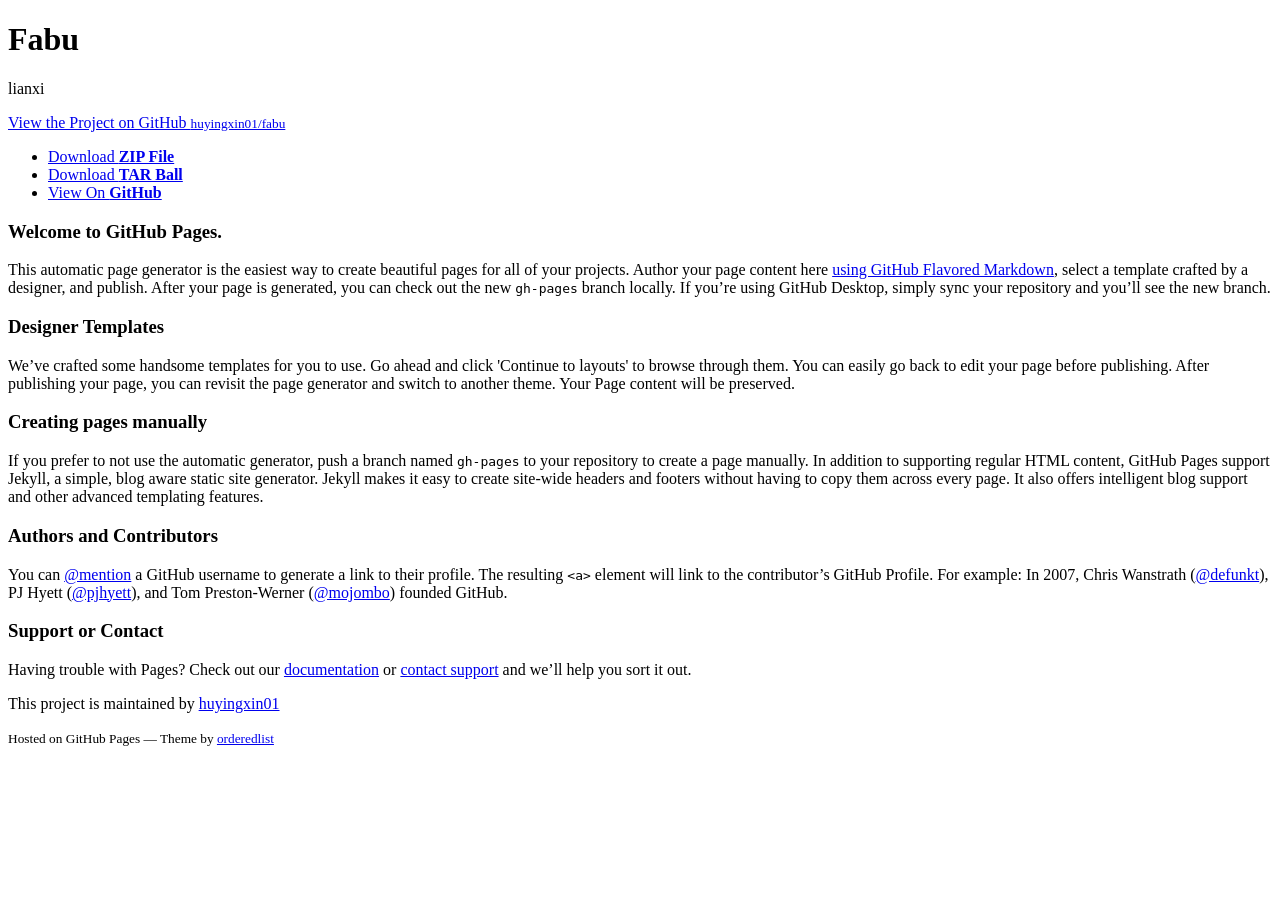
==== index.html @ 95bfdbec "Create gh-pages branch via GitHub" ====
<!doctype html>
<html>
  <head>
    <meta charset="utf-8">
    <meta http-equiv="X-UA-Compatible" content="chrome=1">
    <title>Fabu by huyingxin01</title>

    <link rel="stylesheet" href="stylesheets/styles.css">
    <link rel="stylesheet" href="stylesheets/github-light.css">
    <meta name="viewport" content="width=device-width">
    <!--[if lt IE 9]>
    <script src="//html5shiv.googlecode.com/svn/trunk/html5.js"></script>
    <![endif]-->
  </head>
  <body>
    <div class="wrapper">
      <header>
        <h1>Fabu</h1>
        <p>lianxi</p>

        <p class="view"><a href="https://github.com/huyingxin01/fabu">View the Project on GitHub <small>huyingxin01/fabu</small></a></p>


        <ul>
          <li><a href="https://github.com/huyingxin01/fabu/zipball/master">Download <strong>ZIP File</strong></a></li>
          <li><a href="https://github.com/huyingxin01/fabu/tarball/master">Download <strong>TAR Ball</strong></a></li>
          <li><a href="https://github.com/huyingxin01/fabu">View On <strong>GitHub</strong></a></li>
        </ul>
      </header>
      <section>
        <h3>
<a id="welcome-to-github-pages" class="anchor" href="#welcome-to-github-pages" aria-hidden="true"><span aria-hidden="true" class="octicon octicon-link"></span></a>Welcome to GitHub Pages.</h3>

<p>This automatic page generator is the easiest way to create beautiful pages for all of your projects. Author your page content here <a href="https://guides.github.com/features/mastering-markdown/">using GitHub Flavored Markdown</a>, select a template crafted by a designer, and publish. After your page is generated, you can check out the new <code>gh-pages</code> branch locally. If you’re using GitHub Desktop, simply sync your repository and you’ll see the new branch.</p>

<h3>
<a id="designer-templates" class="anchor" href="#designer-templates" aria-hidden="true"><span aria-hidden="true" class="octicon octicon-link"></span></a>Designer Templates</h3>

<p>We’ve crafted some handsome templates for you to use. Go ahead and click 'Continue to layouts' to browse through them. You can easily go back to edit your page before publishing. After publishing your page, you can revisit the page generator and switch to another theme. Your Page content will be preserved.</p>

<h3>
<a id="creating-pages-manually" class="anchor" href="#creating-pages-manually" aria-hidden="true"><span aria-hidden="true" class="octicon octicon-link"></span></a>Creating pages manually</h3>

<p>If you prefer to not use the automatic generator, push a branch named <code>gh-pages</code> to your repository to create a page manually. In addition to supporting regular HTML content, GitHub Pages support Jekyll, a simple, blog aware static site generator. Jekyll makes it easy to create site-wide headers and footers without having to copy them across every page. It also offers intelligent blog support and other advanced templating features.</p>

<h3>
<a id="authors-and-contributors" class="anchor" href="#authors-and-contributors" aria-hidden="true"><span aria-hidden="true" class="octicon octicon-link"></span></a>Authors and Contributors</h3>

<p>You can <a href="https://help.github.com/articles/basic-writing-and-formatting-syntax/#mentioning-users-and-teams" class="user-mention">@mention</a> a GitHub username to generate a link to their profile. The resulting <code>&lt;a&gt;</code> element will link to the contributor’s GitHub Profile. For example: In 2007, Chris Wanstrath (<a href="https://github.com/defunkt" class="user-mention">@defunkt</a>), PJ Hyett (<a href="https://github.com/pjhyett" class="user-mention">@pjhyett</a>), and Tom Preston-Werner (<a href="https://github.com/mojombo" class="user-mention">@mojombo</a>) founded GitHub.</p>

<h3>
<a id="support-or-contact" class="anchor" href="#support-or-contact" aria-hidden="true"><span aria-hidden="true" class="octicon octicon-link"></span></a>Support or Contact</h3>

<p>Having trouble with Pages? Check out our <a href="https://help.github.com/pages">documentation</a> or <a href="https://github.com/contact">contact support</a> and we’ll help you sort it out.</p>
      </section>
      <footer>
        <p>This project is maintained by <a href="https://github.com/huyingxin01">huyingxin01</a></p>
        <p><small>Hosted on GitHub Pages &mdash; Theme by <a href="https://github.com/orderedlist">orderedlist</a></small></p>
      </footer>
    </div>
    <script src="javascripts/scale.fix.js"></script>
    
  </body>
</html>
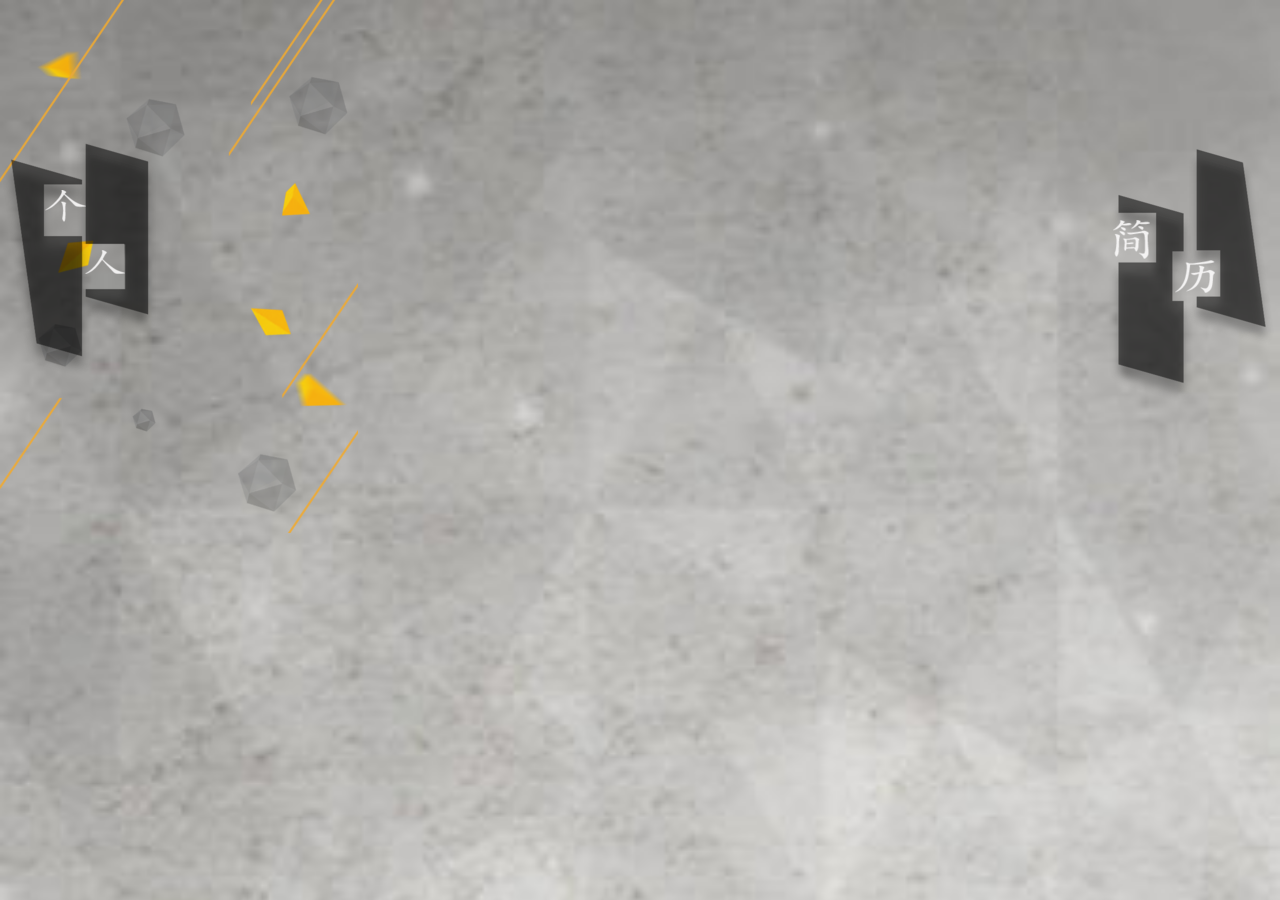
==== commit d083b6e8: "00" ====
--- a/index.html
+++ b/index.html
@@ -1,64 +1,84 @@
-<!doctype html>
+<!DOCTYPE html>
 <html>
-  <head>
-    <meta charset="utf-8">
-    <meta http-equiv="X-UA-Compatible" content="chrome=1">
-    <title>Fabu by huyingxin01</title>
+<head>
+    <meta charset="UTF-8">
+    <meta name="viewport"
+          content="width=device-width, user-scalable=no, initial-scale=1.0, maximum-scale=1.0, minimum-scale=1.0"/>
+    <meta name="format-detection" content="telephone=no"/>
+    <meta name="apple-mobile-web-app-capable" content="yes"/>
+    <meta name="apple-mobile-web-app-status-bar-style" content="black-translucent"/>
+    <title>胡迎鑫</title>
+    <link charset="utf-8" type="text/css" rel="stylesheet" href="css/reset.min.css"/>
+    <link charset="utf-8" type="text/css" rel="stylesheet" href="css/swiper.min.css"/>
+    <link charset="utf-8" type="text/css" rel="stylesheet" href="css/index.css"/>
 
-    <link rel="stylesheet" href="stylesheets/styles.css">
-    <link rel="stylesheet" href="stylesheets/github-light.css">
-    <meta name="viewport" content="width=device-width">
-    <!--[if lt IE 9]>
-    <script src="//html5shiv.googlecode.com/svn/trunk/html5.js"></script>
-    <![endif]-->
-  </head>
-  <body>
-    <div class="wrapper">
-      <header>
-        <h1>Fabu</h1>
-        <p>lianxi</p>
+</head>
+<body>
+<div class="music musicMove" id="music">
+    <audio src="music/Why%20Not%20Me？.mp3" preload="none" loop id="musicAudio"/>
+</div>
 
-        <p class="view"><a href="https://github.com/huyingxin01/fabu">View the Project on GitHub <small>huyingxin01/fabu</small></a></p>
+<section class="swiper-container">
+    <div class="swiper-wrapper">
+        <!--第一屏幕-->
+        <div class="swiper-slide page1">
+            <img src="./img/2.png" alt=""/>
+            <img src="./img/m.3.png" alt=""/>
+            <img src="./img/m.4.png" alt=""/>
+            <img src="./img/m.1.png" alt=""/>
+            <img src="./img/m.2.png" alt=""/>
+            <img src="./img/ge.png" alt=""/>
+            <img src="./img/ren.png" alt=""/>
+            <img src="./img/jian.png" alt=""/>
+            <img src="./img/li.png" alt=""/>
+        </div>
 
+        <!--第二屏幕-->
+        <div class="swiper-slide page2">
+            <img src="./img/2.png" alt=""/>
+            <img src="./img/p6.png" alt=""/>
+            <img src="./img/p4.png" alt=""/>
+            <span>基本信息</span>
+            <span>Essential information</span>
+            <span>姓名：胡迎鑫</span>
+            <span>性别：男</span>
+            <span>年龄：24</span>
+            <span>手机：18231150719</span>
+            <span>地址：北京</span>
+        </div>
+        <!--第三屏-->
+        <div class="swiper-slide page3">
+            <img src="./img/2.png" alt=""/>
+            <span>教育背景</span>
+            <img src="./img/p1.png" alt=""/>
+            <div>2012.09-2015.07 河北冀中职业学院</div>
+            <div>2009.09-2012.07 新东方烹饪学校</div>
+            <div>2006.09-2009.07 蓝翔挖掘机技术学校</div>
+            <div>2003.09-2006.07 LOL战争学院</div>
+        </div>
+        <!--第四屏-->
+        <div class="swiper-slide page4">
+            <img src="./img/2.png" alt=""/>
+            <img src="./img/p9.png" alt=""/>
+            <span>自我评价</span>
+            <img src="./img/p11.png" alt=""/>
+            <img src="./img/k2.png" alt=""/>
+            <img src="./img/k3.png" alt=""/>
+            <img src="./img/k1.png" alt=""/>
+            <img src="./img/k5.png" alt=""/>
+            <img src="./img/k4.png" alt=""/>
+            <li>幽默</li>
+            <li>开朗</li>
+            <li>热心</li>
+            <li>成熟</li>
+            <li>能吃苦</li>
+        </div>
+    </div>
+    <div class="swiper-pagination"></div>
+</section>
 
-        <ul>
-          <li><a href="https://github.com/huyingxin01/fabu/zipball/master">Download <strong>ZIP File</strong></a></li>
-          <li><a href="https://github.com/huyingxin01/fabu/tarball/master">Download <strong>TAR Ball</strong></a></li>
-          <li><a href="https://github.com/huyingxin01/fabu">View On <strong>GitHub</strong></a></li>
-        </ul>
-      </header>
-      <section>
-        <h3>
-<a id="welcome-to-github-pages" class="anchor" href="#welcome-to-github-pages" aria-hidden="true"><span aria-hidden="true" class="octicon octicon-link"></span></a>Welcome to GitHub Pages.</h3>
-
-<p>This automatic page generator is the easiest way to create beautiful pages for all of your projects. Author your page content here <a href="https://guides.github.com/features/mastering-markdown/">using GitHub Flavored Markdown</a>, select a template crafted by a designer, and publish. After your page is generated, you can check out the new <code>gh-pages</code> branch locally. If you’re using GitHub Desktop, simply sync your repository and you’ll see the new branch.</p>
-
-<h3>
-<a id="designer-templates" class="anchor" href="#designer-templates" aria-hidden="true"><span aria-hidden="true" class="octicon octicon-link"></span></a>Designer Templates</h3>
-
-<p>We’ve crafted some handsome templates for you to use. Go ahead and click 'Continue to layouts' to browse through them. You can easily go back to edit your page before publishing. After publishing your page, you can revisit the page generator and switch to another theme. Your Page content will be preserved.</p>
-
-<h3>
-<a id="creating-pages-manually" class="anchor" href="#creating-pages-manually" aria-hidden="true"><span aria-hidden="true" class="octicon octicon-link"></span></a>Creating pages manually</h3>
-
-<p>If you prefer to not use the automatic generator, push a branch named <code>gh-pages</code> to your repository to create a page manually. In addition to supporting regular HTML content, GitHub Pages support Jekyll, a simple, blog aware static site generator. Jekyll makes it easy to create site-wide headers and footers without having to copy them across every page. It also offers intelligent blog support and other advanced templating features.</p>
-
-<h3>
-<a id="authors-and-contributors" class="anchor" href="#authors-and-contributors" aria-hidden="true"><span aria-hidden="true" class="octicon octicon-link"></span></a>Authors and Contributors</h3>
-
-<p>You can <a href="https://help.github.com/articles/basic-writing-and-formatting-syntax/#mentioning-users-and-teams" class="user-mention">@mention</a> a GitHub username to generate a link to their profile. The resulting <code>&lt;a&gt;</code> element will link to the contributor’s GitHub Profile. For example: In 2007, Chris Wanstrath (<a href="https://github.com/defunkt" class="user-mention">@defunkt</a>), PJ Hyett (<a href="https://github.com/pjhyett" class="user-mention">@pjhyett</a>), and Tom Preston-Werner (<a href="https://github.com/mojombo" class="user-mention">@mojombo</a>) founded GitHub.</p>
-
-<h3>
-<a id="support-or-contact" class="anchor" href="#support-or-contact" aria-hidden="true"><span aria-hidden="true" class="octicon octicon-link"></span></a>Support or Contact</h3>
-
-<p>Having trouble with Pages? Check out our <a href="https://help.github.com/pages">documentation</a> or <a href="https://github.com/contact">contact support</a> and we’ll help you sort it out.</p>
-      </section>
-      <footer>
-        <p>This project is maintained by <a href="https://github.com/huyingxin01">huyingxin01</a></p>
-        <p><small>Hosted on GitHub Pages &mdash; Theme by <a href="https://github.com/orderedlist">orderedlist</a></small></p>
-      </footer>
-    </div>
-    <script src="javascripts/scale.fix.js"></script>
-    
-  </body>
-</html>
+<script charset="utf-8" type="text/javascript" src="js/swiper.min.js"></script>
+<script charset="utf-8" type="text/javascript" src="js/fastclick.min.js"></script>
+<script charset="utf-8" type="text/javascript" src="js/index.js"></script>
+</body>
+</html>
--- a/css/index.css
+++ b/css/index.css
@@ -0,0 +1,609 @@
+@charset "utf-8";
+html, body {
+    width: 100%;
+    height: 100%;
+    background: #eee;
+    overflow: hidden;
+}
+
+html {
+    font-size: 100px;
+}
+
+/*--初始化Swiper的样式--*/
+.swiper-container, .swiper-wrapper, .swiper-slide {
+    height: 100%;
+}
+
+/*--音乐--*/
+.music {
+    display: none;
+    position: absolute;
+    top: .2rem;
+    right: .2rem;
+    z-index: 1000;
+    width: .3rem;
+    height: .3rem;
+    background: url("../img/music.svg") no-repeat;
+    background-size: 100% 100%;
+}
+
+.musicMove {
+    -webkit-animation: musicMove .5s linear infinite both;
+    animation: musicMove .5s linear infinite both;
+}
+
+@-webkit-keyframes musicMove {
+    0% {
+        -webkit-transform: rotate(0deg);
+        transform: rotate(0deg);
+    }
+    100% {
+        -webkit-transform: rotate(360deg);
+        transform: rotate(360deg);
+    }
+}
+
+@keyframes musicMove {
+    0% {
+        -webkit-transform: rotate(0deg);
+        transform: rotate(0deg);
+    }
+    100% {
+        -webkit-transform: rotate(360deg);
+        transform: rotate(360deg);
+    }
+}
+
+/*--第一屏幕--*/
+.page1 {
+    position: relative;
+    background: url("../img/1.jpg") no-repeat;
+    background-size: cover;
+}
+
+.page1 img {
+    position: absolute;
+    opacity: 0;
+}
+.page1 img:nth-child(1){
+    opacity: .9;
+}
+.page1 img:nth-child(2) {
+
+    top: 1rem;
+    left: -0.2rem;
+}
+
+.page1 img:nth-child(3) {
+    top: 1.2rem;
+    left: .6rem;
+}
+
+.page1 img:nth-child(4) {
+    top: 1.5rem;
+    right: .7rem;
+}
+
+.page1 img:nth-child(5) {
+    top: 1.1rem;
+    right: -0.1rem;
+}
+/*-----------------------------------*/
+.page1 img:nth-child(6){
+    opacity: 0;
+    top: 1.9rem;
+    left: .45rem;
+}
+.page1 img:nth-child(7){
+    opacity: 0;
+    top: 2.5rem;
+    left: .85rem;
+}
+.page1 img:nth-child(8){
+    opacity: 0;
+    top: 2.2rem;
+    right: 1.3rem;
+}
+.page1 img:nth-child(9){
+    opacity: 0;
+    top: 2.6rem;
+    right: .65rem;
+}
+/*第一屏动画*/
+
+#page1 img:nth-child(2){
+    -webkit-animation: bounceInDown 1s both;
+    animation: bounceInDown 1s both;
+}
+#page1 img:nth-child(3){
+    -webkit-animation: bounceInDown 2s both;
+    animation: bounceInDown 2s both;
+}
+#page1 img:nth-child(4){
+    -webkit-animation: bounceInDown 3s both;
+    animation: bounceInDown 3s both;
+}
+#page1 img:nth-child(5){
+    -webkit-animation: bounceInDown 4s both;
+    animation: bounceInDown 4s both;
+}
+
+/*-------------------------------------------*/
+#page1 img:nth-child(6){
+    -webkit-animation: pulse .5s 2s both;
+    animation: pulse .5s 2s both;
+}
+#page1 img:nth-child(7){
+    -webkit-animation: pulse .5s 2.5s both;
+    animation: pulse .5s 2.5s both;
+}
+#page1 img:nth-child(8){
+    -webkit-animation: pulse .5s 3s both;
+    animation: pulse .5s 3s both;
+}
+#page1 img:nth-child(9){
+    -webkit-animation: pulse .5s 3.5s both;
+    animation: pulse .5s 3.5s both;
+}
+
+
+
+/*--第二屏幕--*/
+.page2 {
+    position: relative;
+    background: url("../img/1.jpg") no-repeat;
+    background-size: cover;
+}
+
+.page2 img,.page2 span{
+
+    position: absolute;
+    opacity: 0;
+}
+.page2 img:nth-child(1){
+    opacity: .9;
+}
+.page2 img:nth-child(2){
+
+    top: 1rem;
+    left: .2rem;
+}
+.page2 img:nth-child(3){
+    bottom: 1rem;
+    right: .1rem;
+}
+.page2 span{
+    font-size: 16px;
+}
+.page2 span:nth-child(4){
+    font-size: 28px;
+    left: .8rem;
+    top: 1.5rem;
+}
+.page2 span:nth-child(5){
+    top: 1.8rem;
+    left: .8rem;
+}
+.page2 span:nth-child(6){
+    top: 2.3rem;
+    left: 1rem;
+}
+.page2 span:nth-child(7){
+    top: 2.6rem;
+    left: 1rem;
+}
+.page2 span:nth-child(8){
+    top: 2.9rem;
+    left: 1rem;
+}
+.page2 span:nth-child(9){
+    top: 3.2rem;
+    left: 1rem;
+}
+.page2 span:nth-child(10){
+    top: 3.5rem;
+    left: 1rem;
+}
+
+/*第二屏动画*/
+#page2 img:nth-child(2){
+    -webkit-animation: bounceInLeft .5s .1s both;
+    animation: bounceInLeft .5s .1s both;
+}
+#page2 img:nth-child(3){
+    -webkit-animation: bounceInRight .5s 4s both;
+    animation: bounceInRight .5s 4s both;
+}
+#page2 span:nth-child(4){
+    -webkit-animation: bounceInLeft .5s .5s both;
+    animation: bounceInLeft .5s .5s both;
+}
+#page2 span:nth-child(5){
+    -webkit-animation: bounceInLeft .5s 1s both;
+    animation: bounceInLeft .5s 1s both;
+}
+#page2 span:nth-child(6){
+    -webkit-animation: bounceInLeft .5s 1.5s both;
+    animation: bounceInLeft .5s 1.5s both;
+}
+#page2 span:nth-child(7){
+    -webkit-animation: bounceInLeft .5s 2s both;
+    animation: bounceInLeft .5s 2s both;
+}
+#page2 span:nth-child(8){
+    -webkit-animation: bounceInLeft .5s 2.5s both;
+    animation: bounceInLeft .5s 2.5s both;
+}
+#page2 span:nth-child(9){
+    -webkit-animation: bounceInLeft .5s 3s both;
+    animation: bounceInLeft .5s 3s both;
+}
+#page2 span:nth-child(10){
+    -webkit-animation: bounceInLeft .5s 3.5s both;
+    animation: bounceInLeft .5s 3.5s both;
+}
+
+/*第三屏*/
+.page3 {
+    position: relative;
+    background: url("../img/1.jpg") no-repeat;
+    background-size: cover;
+}
+
+.page3 img,.page3 span,.page3 div{
+    opacity: 0;
+    position: absolute;
+
+}
+.page3 div{
+    opacity: 0;
+    color: white;
+    text-align: center;
+    line-height: 60px;
+    width: 2.4rem;
+    height: .63rem;
+    background: #000000;
+}
+.page3 img:nth-child(1){
+    opacity: .9;
+}
+.page3 div:nth-child(4){
+    left: .1rem;
+    top: 2.1rem;
+}
+.page3 div:nth-child(5){
+    left: .3rem;
+    top: 2.9rem;
+}
+.page3 div:nth-child(6){
+    left: .5rem;
+    top: 3.7rem;
+}
+.page3 div:nth-child(7){
+    left: .7rem;
+    top: 4.5rem;
+}
+.page3 span{
+    color: #2e2e2e;
+    top:1rem;
+    left: .9rem;
+    font-size: 22px;
+}
+.page3 img:nth-child(3){
+    top:1rem;
+    left: .7rem;
+}
+
+/*第三屏动画*/
+#page3 span:nth-child(2){
+    -webkit-animation: bounceInLeft .5s .1s both;
+    animation: bounceInLeft .5s .1s both;
+}
+#page3 img:nth-child(3){
+    -webkit-animation: bounceInRight .5s .2s both;
+    animation: bounceInRight .5s .2s both;
+}
+#page3 div:nth-child(4){
+    -webkit-animation: pl1 .5s .5s both;
+    animation: pl1 .5s .5s both;
+}
+#page3 div:nth-child(5){
+    -webkit-animation: pl1 .5s 1s both;
+    animation: pl1 .5s 1s both;
+}
+#page3 div:nth-child(6){
+    -webkit-animation: pl1 .5s 1.5s both;
+    animation: pl1 .5s 1.5s both;
+}
+#page3 div:nth-child(7){
+    -webkit-animation: pl1 .5s 2s both;
+    animation: pl1 .5s 2s both;
+}
+
+/*第四屏*/
+.page4 {
+    position: relative;
+    background: url("../img/1.jpg") no-repeat;
+    background-size: cover;
+}
+.page4 li{
+    color: white;
+    position: absolute;
+    list-style: none;
+}
+.page4 img,.page4 span,.page4 div{
+    position: absolute;
+    opacity: 0;
+}
+.page4 img:nth-child(1){
+    opacity: .9;
+}
+.page4 img:nth-child(2){
+    top: .6rem;
+    left: .5rem;
+}
+.page4 span:nth-child(3){
+    opacity: .9;
+    color: #3e3e3e;
+    top: .8rem;
+    left: 1rem;
+    font-size: 24px;
+}
+.page4 img:nth-child(4){
+    top: 1.2rem;
+    right: .5rem;
+}
+.page4 img:nth-child(5){
+    top: 3rem;
+    left: 1rem;
+}
+.page4 img:nth-child(6){
+    top: 2.3rem;
+    left: .2rem;
+}
+.page4 img:nth-child(7){
+    top: 2.1rem;
+    left: 1.5rem;
+}
+.page4 img:nth-child(8){
+    top: 3.2rem;
+    left: 1.9rem;
+}
+.page4 img:nth-child(9){
+    top: 3.7rem;
+    left: .5rem;
+}
+.page4 li:nth-child(10){
+    font-size: 14px;
+    top: 3.2rem;
+    left: 1.2rem;
+}
+.page4 li:nth-child(11){
+    font-size: 19px;
+    top: 2.55rem;
+    left: .45rem;
+}
+.page4 li:nth-child(12){
+    font-size: 22px;
+    top: 2.4rem;
+    left: 1.8rem;
+}
+.page4 li:nth-child(13){
+    font-size: 25px;
+    top: 3.6rem;
+    left: 2.3rem;
+}
+.page4 li:nth-child(14){
+    font-size: 28px;
+    top: 4.2rem;
+    left: .8rem;
+}
+
+/* 第四屏动画*/
+#page4 img:nth-child(2){
+    -webkit-animation: bounceInLeft .5s .1s both;
+    animation: bounceInLeft .5s .1s both;
+}
+#page4 img:nth-child(4){
+    -webkit-animation: bounceInRight .5s .5s both;
+    animation: bounceInRight .5s .5s both;
+}
+#page4 img:nth-child(5){
+    -webkit-animation: pulse1 4s .1s linear infinite both;
+    animation: pulse1 4s .1s linear infinite both;
+}
+#page4 img:nth-child(6){
+    -webkit-animation: pulse1 4s .5s linear infinite both;
+    animation: pulse1 4s .5s linear infinite both;
+}
+#page4 img:nth-child(7){
+    -webkit-animation: pulse1 4s 1s linear infinite both;
+    animation: pulse1 4s 1s linear infinite both;
+}
+#page4 img:nth-child(8){
+    -webkit-animation: pulse1 4s 1.5s linear infinite both;
+    animation: pulse1 4s 1.5s linear infinite both;
+}
+#page4 img:nth-child(9){
+    -webkit-animation: pulse1 4s 2s linear infinite both;
+    animation: pulse1 4s 2s linear infinite both;
+}
+
+
+/*动画*/
+@keyframes bounceInDown {
+    from, 60%, 75%, 90%, to {
+        -webkit-animation-timing-function: cubic-bezier(0.215, 0.610, 0.355, 1.000);
+        animation-timing-function: cubic-bezier(0.215, 0.610, 0.355, 1.000);
+    }
+
+    0% {
+        opacity: 0;
+        -webkit-transform: translate3d(0, -3000px, 0);
+        transform: translate3d(0, -3000px, 0);
+    }
+
+    60% {
+        opacity: 1;
+        -webkit-transform: translate3d(0, 25px, 0);
+        transform: translate3d(0, 25px, 0);
+    }
+
+    75% {
+        -webkit-transform: translate3d(0, -10px, 0);
+        transform: translate3d(0, -10px, 0);
+    }
+
+    90% {
+        -webkit-transform: translate3d(0, 5px, 0);
+        transform: translate3d(0, 5px, 0);
+    }
+
+    to {
+        opacity: .9;
+        -webkit-transform: none;
+        transform: none;
+    }
+}
+
+@keyframes pulse {
+    from {
+        -webkit-transform: scale3d(1, 1, 1);
+        transform: scale3d(1, 1, 1);
+    }
+    50% {
+        -webkit-transform: scale3d(1.5, 1.5, 1.5);
+        transform: scale3d(1.5, 1.5, 1.5);
+    }
+
+    to {
+        opacity: .9;
+        -webkit-transform: scale3d(1, 1, 1);
+        transform: scale3d(1, 1, 1);
+    }
+}
+
+@keyframes bounceInLeft {
+    from, 60%, 75%, 90%, to {
+        -webkit-animation-timing-function: cubic-bezier(0.215, 0.610, 0.355, 1.000);
+        animation-timing-function: cubic-bezier(0.215, 0.610, 0.355, 1.000);
+    }
+
+    0% {
+        opacity: 0;
+        -webkit-transform: translate3d(-3000px, 0, 0);
+        transform: translate3d(-3000px, 0, 0);
+    }
+
+    60% {
+        opacity: 1;
+        -webkit-transform: translate3d(25px, 0, 0);
+        transform: translate3d(25px, 0, 0);
+    }
+
+    75% {
+        -webkit-transform: translate3d(-10px, 0, 0);
+        transform: translate3d(-10px, 0, 0);
+    }
+
+    90% {
+        -webkit-transform: translate3d(5px, 0, 0);
+        transform: translate3d(5px, 0, 0);
+    }
+
+    to {
+        opacity: .9;
+        -webkit-transform: none;
+        transform: none;
+    }
+}
+@keyframes bounceInRight {
+    from, 60%, 75%, 90%, to {
+        -webkit-animation-timing-function: cubic-bezier(0.215, 0.610, 0.355, 1.000);
+        animation-timing-function: cubic-bezier(0.215, 0.610, 0.355, 1.000);
+    }
+
+    from {
+        opacity: 0;
+        -webkit-transform: translate3d(3000px, 0, 0);
+        transform: translate3d(3000px, 0, 0);
+    }
+
+    60% {
+        opacity: 1;
+        -webkit-transform: translate3d(-25px, 0, 0);
+        transform: translate3d(-25px, 0, 0);
+    }
+
+    75% {
+        -webkit-transform: translate3d(10px, 0, 0);
+        transform: translate3d(10px, 0, 0);
+    }
+
+    90% {
+        -webkit-transform: translate3d(-5px, 0, 0);
+        transform: translate3d(-5px, 0, 0);
+    }
+
+    to {
+        opacity: .9;
+        -webkit-transform: none;
+        transform: none;
+    }
+}
+@keyframes pl1 {
+    from {
+        -webkit-transform: perspective(400px) rotate3d(0, 1, 0, -360deg);
+        transform: perspective(400px) rotate3d(0, 1, 0, -360deg);
+        -webkit-animation-timing-function: ease-out;
+        animation-timing-function: ease-out;
+    }
+
+    40% {
+        -webkit-transform: perspective(400px) translate3d(0, 0, 150px) rotate3d(0, 1, 0, -190deg);
+        transform: perspective(400px) translate3d(0, 0, 150px) rotate3d(0, 1, 0, -190deg);
+        -webkit-animation-timing-function: ease-out;
+        animation-timing-function: ease-out;
+    }
+
+    50% {
+        -webkit-transform: perspective(400px) translate3d(0, 0, 150px) rotate3d(0, 1, 0, -170deg);
+        transform: perspective(400px) translate3d(0, 0, 150px) rotate3d(0, 1, 0, -170deg);
+        -webkit-animation-timing-function: ease-in;
+        animation-timing-function: ease-in;
+    }
+
+    80% {
+        -webkit-transform: perspective(400px) scale3d(.95, .95, .95);
+        transform: perspective(400px) scale3d(.95, .95, .95);
+        -webkit-animation-timing-function: ease-in;
+        animation-timing-function: ease-in;
+    }
+
+    to {
+        opacity: .9;
+        -webkit-transform: perspective(400px);
+        transform: perspective(400px);
+        -webkit-animation-timing-function: ease-in;
+        animation-timing-function: ease-in;
+    }
+}
+@keyframes pulse1 {
+    from {
+        -webkit-transform: scale3d(1, 1, 1);
+        transform: scale3d(1, 1, 1);
+        opacity: 0;
+    }
+    50% {
+        -webkit-transform: scale3d(0.8, 0.8, 0.8);
+        transform: scale3d(0.8, 0.8, 0.8);
+    }
+
+    to {
+        opacity: .9;
+        -webkit-transform: scale3d(1,1, 1);
+        transform: scale3d(1, 1, 1);
+
+    }
+}
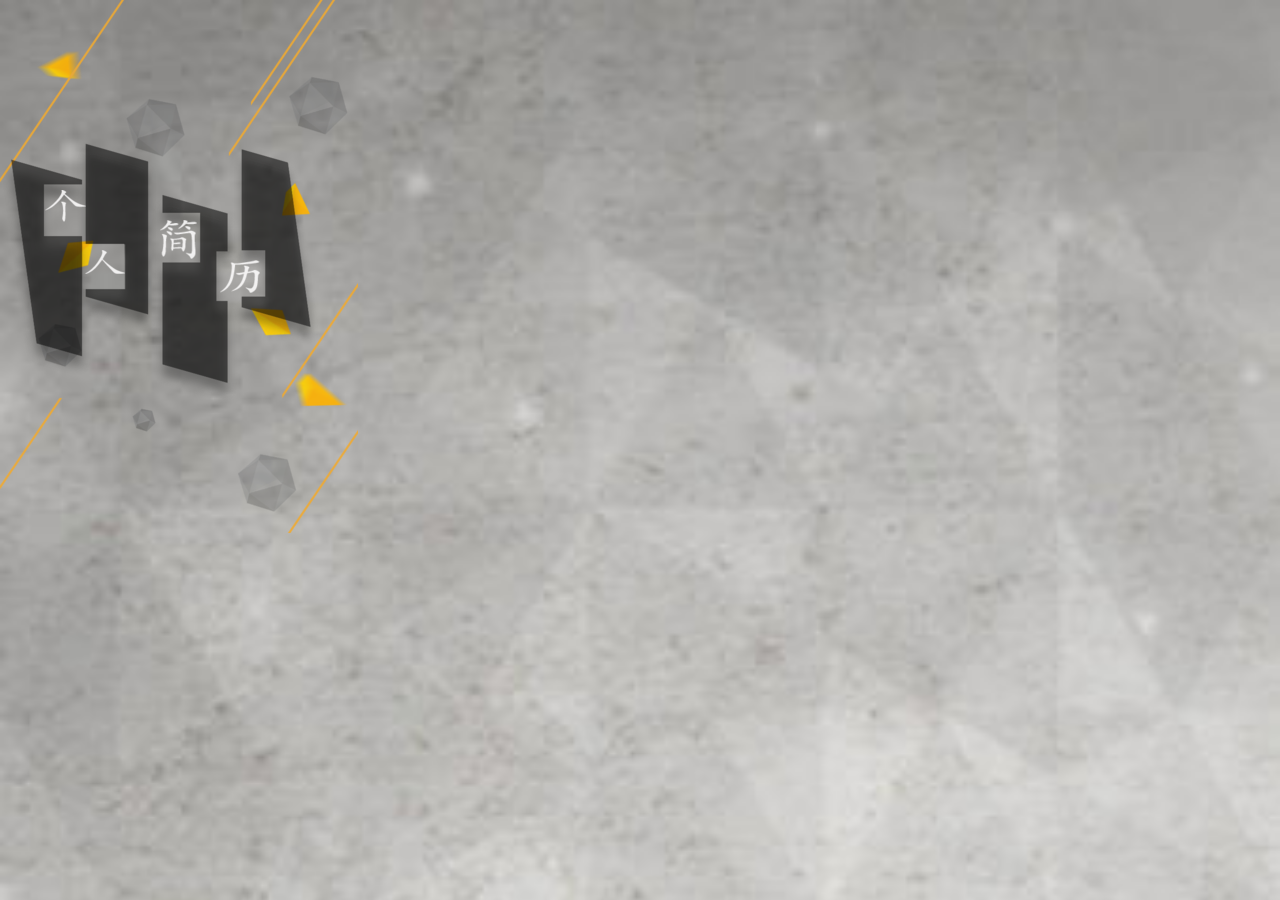
==== commit ed758c64: "00" ====
--- a/index.html
+++ b/index.html
@@ -11,7 +11,6 @@
     <link charset="utf-8" type="text/css" rel="stylesheet" href="css/reset.min.css"/>
     <link charset="utf-8" type="text/css" rel="stylesheet" href="css/swiper.min.css"/>
     <link charset="utf-8" type="text/css" rel="stylesheet" href="css/index.css"/>
-
 </head>
 <body>
 <div class="music musicMove" id="music">
--- a/css/index.css
+++ b/css/index.css
@@ -10,12 +10,10 @@
     font-size: 100px;
 }
 
-/*--初始化Swiper的样式--*/
 .swiper-container, .swiper-wrapper, .swiper-slide {
     height: 100%;
 }
 
-/*--音乐--*/
 .music {
     display: none;
     position: absolute;
@@ -56,6 +54,7 @@
 }
 
 /*--第一屏幕--*/
+
 .page1 {
     position: relative;
     background: url("../img/1.jpg") no-repeat;
@@ -82,12 +81,12 @@
 
 .page1 img:nth-child(4) {
     top: 1.5rem;
-    right: .7rem;
+    left: 1.3rem;
 }
 
 .page1 img:nth-child(5) {
     top: 1.1rem;
-    right: -0.1rem;
+    left: 2.2rem;
 }
 /*-----------------------------------*/
 .page1 img:nth-child(6){
@@ -103,12 +102,12 @@
 .page1 img:nth-child(8){
     opacity: 0;
     top: 2.2rem;
-    right: 1.3rem;
+    left: 1.6rem;
 }
 .page1 img:nth-child(9){
     opacity: 0;
     top: 2.6rem;
-    right: .65rem;
+    left: 2.2rem;
 }
 /*第一屏动画*/
 
@@ -170,8 +169,8 @@
     left: .2rem;
 }
 .page2 img:nth-child(3){
-    bottom: 1rem;
-    right: .1rem;
+    top: 4rem;
+    left: 1rem;
 }
 .page2 span{
     font-size: 16px;
@@ -352,7 +351,7 @@
 }
 .page4 img:nth-child(4){
     top: 1.2rem;
-    right: .5rem;
+    left: 1rem;
 }
 .page4 img:nth-child(5){
     top: 3rem;
